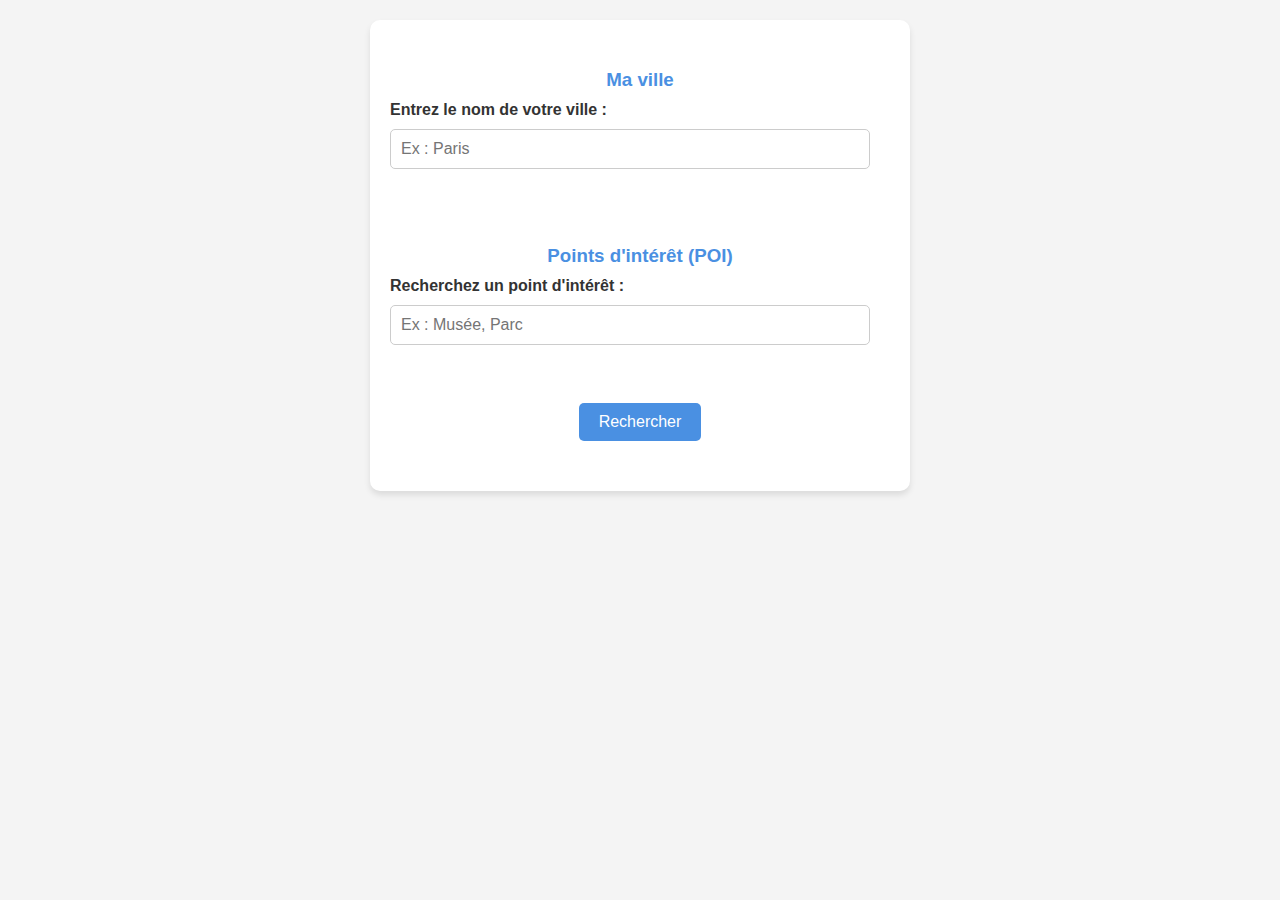
==== src/html/index.html @ f2b94914 "next page" ====
<!DOCTYPE html>
<html lang="fr">
<head>
    <meta charset="UTF-8">
    <meta name="viewport" content="width=device-width, initial-scale=1.0">
    <title>Catégories Handicap</title>
    <link rel="stylesheet" href="../css/index.css">
</head>
<body>
    <div class="container2">
        <form id="handicapForm" onsubmit="redirectToPage(event)">
            <div class="category" id="ma_ville">
                <h3>Ma ville</h3>
                <label for="ville">Entrez le nom de votre ville :</label>
                <input type="text" id="ville" name="ville" placeholder="Ex : Paris">
            </div>
            <br>
            <div class="category" id="poi">
                <h3>Points d'intérêt (POI)</h3>
                <label for="poi">Recherchez un point d'intérêt :</label>
                <input type="text" id="poi" name="poi" placeholder="Ex : Musée, Parc">
            </div>
            <br>
            <div class="category" id="submitSection">
                <button type="submit">Rechercher</button>
            </div>
        </form>
        
        <script>
            function redirectToPage(event) {
                event.preventDefault(); // Empêche la soumission classique du formulaire
                window.location.href = "manger_dormir.html"; // Redirige vers x.html
            }
        </script>
        
        
    </div>
    <script src="script.js"></script>
</body>
</html>
---- src/css/index.css ----
body {
    font-family: Arial, sans-serif;
    margin: 0;
    padding: 0;
    background: #f4f4f4;
}

a {
    text-decoration: none;
    color: white;
}

.container2 {
    display: flex;
    flex-direction: column; /* Affiche le formulaire verticalement */
    align-items: center;
    justify-content: center;
    margin: 20px auto;
    padding: 20px;
    background: #fff;
    border-radius: 10px;
    box-shadow: 0 4px 6px rgba(0, 0, 0, 0.1);
    max-width: 500px; /* Limite la largeur du formulaire */
}

form {
    width: 100%;
}

.category {
    width: 100%;
    margin-bottom: 20px;
    padding: 10px 0;
    text-align: left;
}

.category label {
    display: block;
    font-weight: bold;
    margin-bottom: 5px;
    color: #333;
}

.category input {
    width: calc(100% - 20px);
    padding: 10px;
    font-size: 16px;
    border: 1px solid #ccc;
    border-radius: 5px;
    margin-top: 5px;
    box-sizing: border-box;
}

.category input:focus {
    outline: none;
    border-color: #4A90E2;
    box-shadow: 0 0 5px rgba(74, 144, 226, 0.5);
}

#submitSection {
    text-align: center;
}

#submitSection button {
    background: #4A90E2;
    color: white;
    padding: 10px 20px;
    font-size: 16px;
    border: none;
    border-radius: 5px;
    cursor: pointer;
    transition: background 0.3s, transform 0.2s;
}

#submitSection button:hover {
    background: #357ABD;
    transform: translateY(-2px);
}

#submitSection button:active {
    transform: translateY(1px);
}

/* Ajout d'une marge pour les titres */
h3 {
    margin-bottom: 10px;
    color: #4A90E2;
    text-align: center;
}

/* Pour s'assurer que tout reste bien centré sur petits écrans */
@media (max-width: 768px) {
    .container2 {
        margin-top: 10%;
        padding: 15px;
    }
}
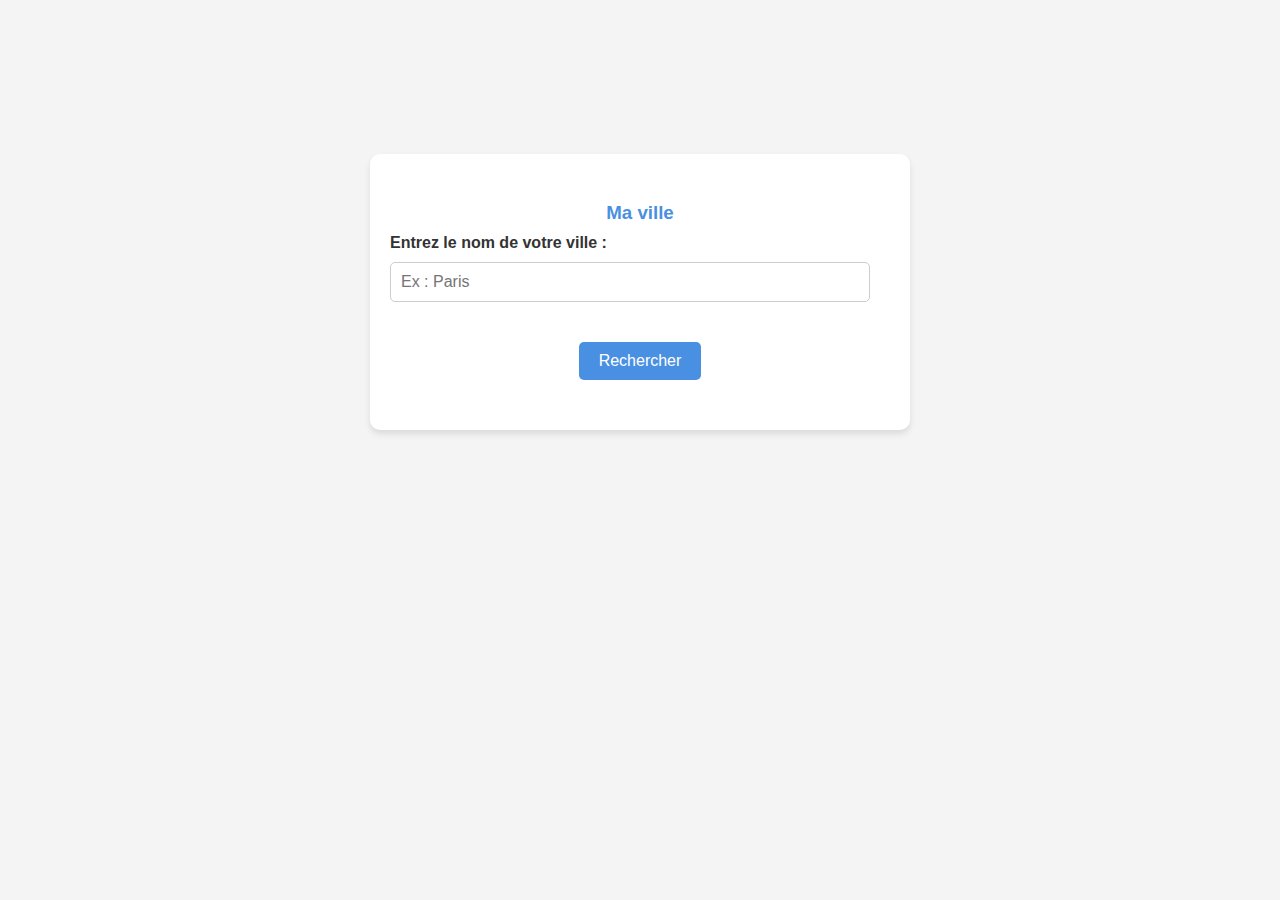
==== commit b3ef1ebe: "next" ====
--- a/src/html/index.html
+++ b/src/html/index.html
@@ -14,13 +14,13 @@
                 <label for="ville">Entrez le nom de votre ville :</label>
                 <input type="text" id="ville" name="ville" placeholder="Ex : Paris">
             </div>
-            <br>
+            <!-- <br>
             <div class="category" id="poi">
                 <h3>Points d'intérêt (POI)</h3>
                 <label for="poi">Recherchez un point d'intérêt :</label>
                 <input type="text" id="poi" name="poi" placeholder="Ex : Musée, Parc">
             </div>
-            <br>
+            <br> -->
             <div class="category" id="submitSection">
                 <button type="submit">Rechercher</button>
             </div>
--- a/src/css/index.css
+++ b/src/css/index.css
@@ -16,6 +16,7 @@
     align-items: center;
     justify-content: center;
     margin: 20px auto;
+    margin-top: 12%;
     padding: 20px;
     background: #fff;
     border-radius: 10px;
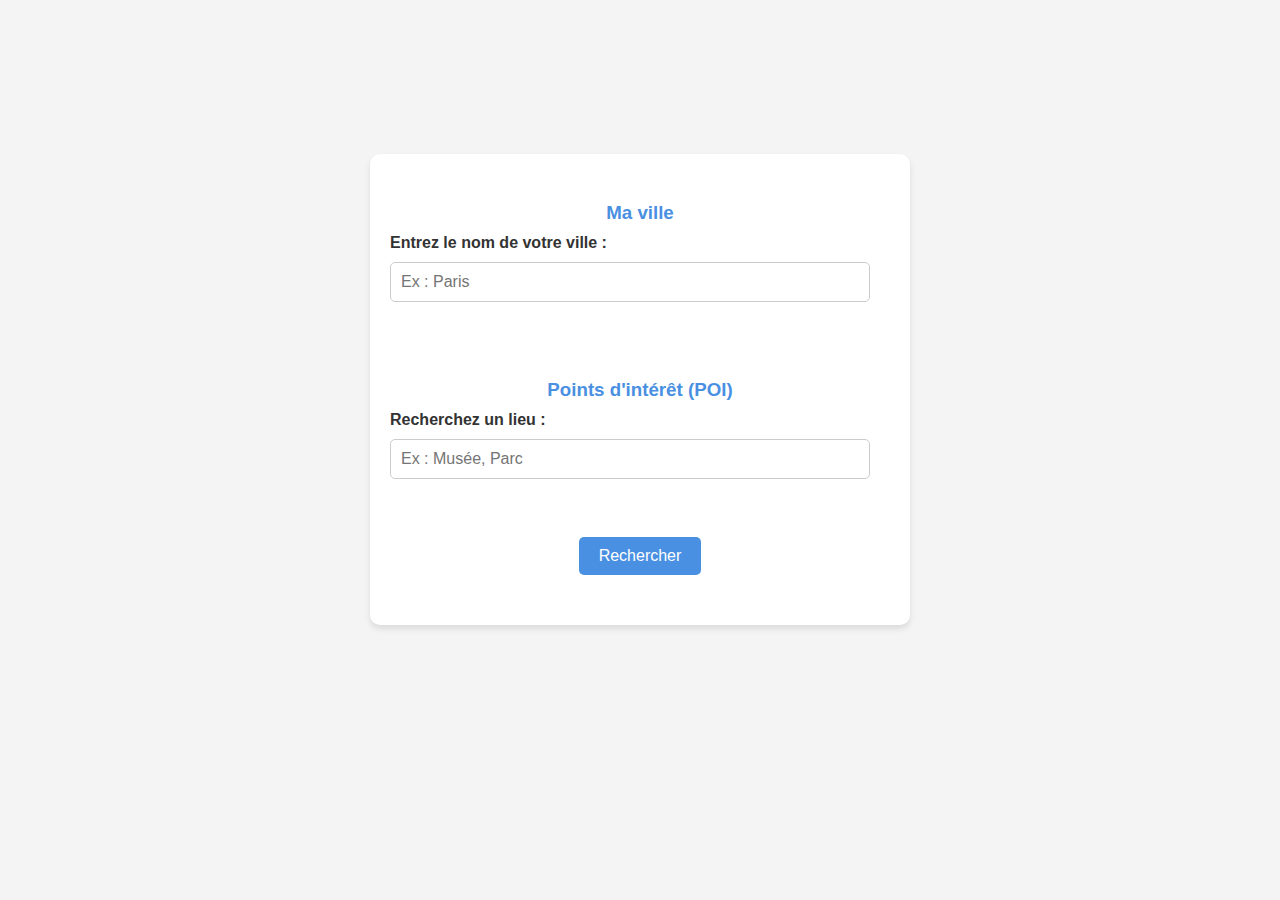
==== commit bc7c4be8: "ajout d'un bouton design" ====
--- a/src/html/index.html
+++ b/src/html/index.html
@@ -14,13 +14,13 @@
                 <label for="ville">Entrez le nom de votre ville :</label>
                 <input type="text" id="ville" name="ville" placeholder="Ex : Paris">
             </div>
-            <!-- <br>
+            <br>
             <div class="category" id="poi">
                 <h3>Points d'intérêt (POI)</h3>
-                <label for="poi">Recherchez un point d'intérêt :</label>
+                <label for="poi">Recherchez un lieu :</label>
                 <input type="text" id="poi" name="poi" placeholder="Ex : Musée, Parc">
             </div>
-            <br> -->
+            <br>
             <div class="category" id="submitSection">
                 <button type="submit">Rechercher</button>
             </div>
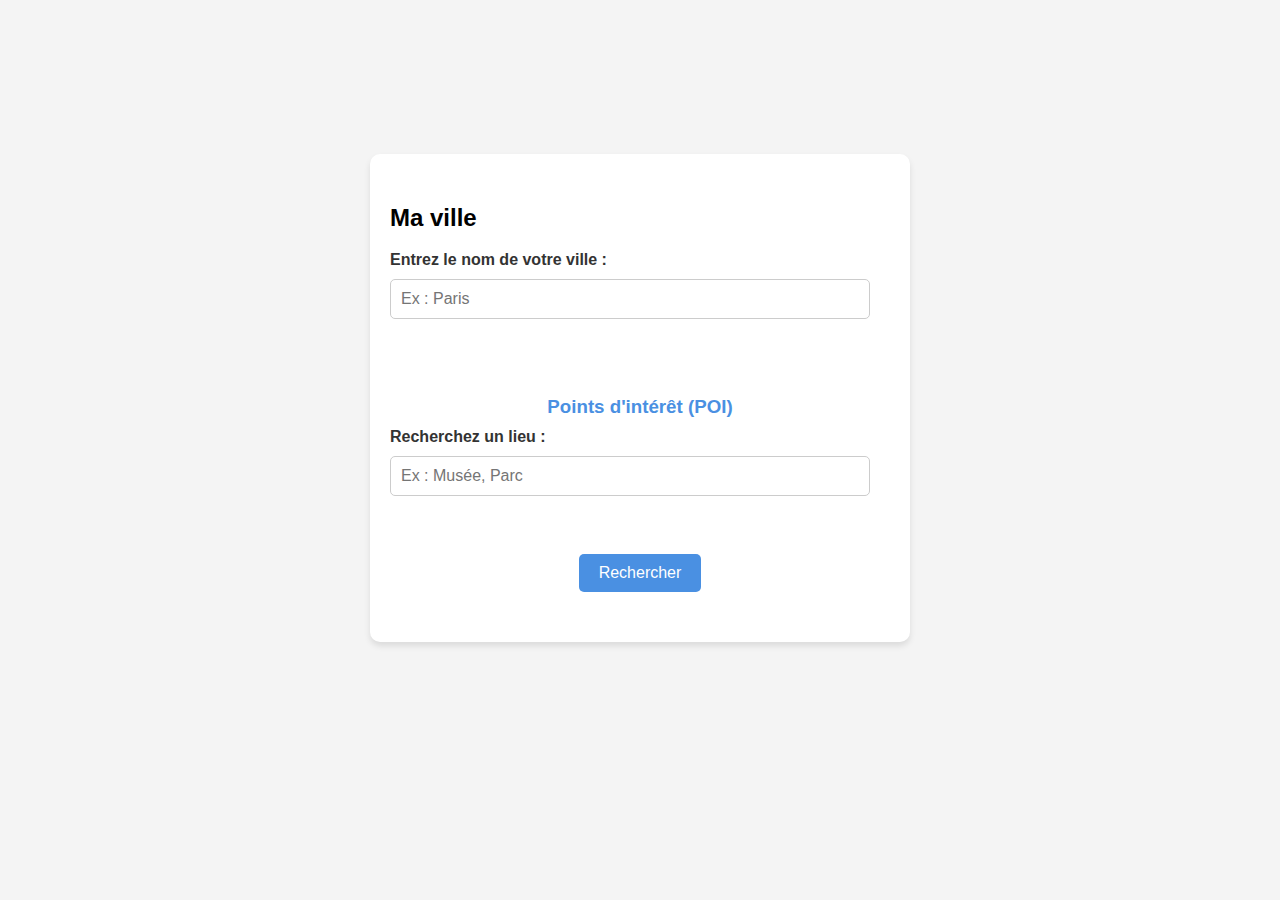
==== commit 9c3fe176: "design" ====
--- a/src/html/index.html
+++ b/src/html/index.html
@@ -10,7 +10,7 @@
     <div class="container2">
         <form id="handicapForm" onsubmit="redirectToPage(event)">
             <div class="category" id="ma_ville">
-                <h3>Ma ville</h3>
+                <h2>Ma ville</h2>
                 <label for="ville">Entrez le nom de votre ville :</label>
                 <input type="text" id="ville" name="ville" placeholder="Ex : Paris">
             </div>
